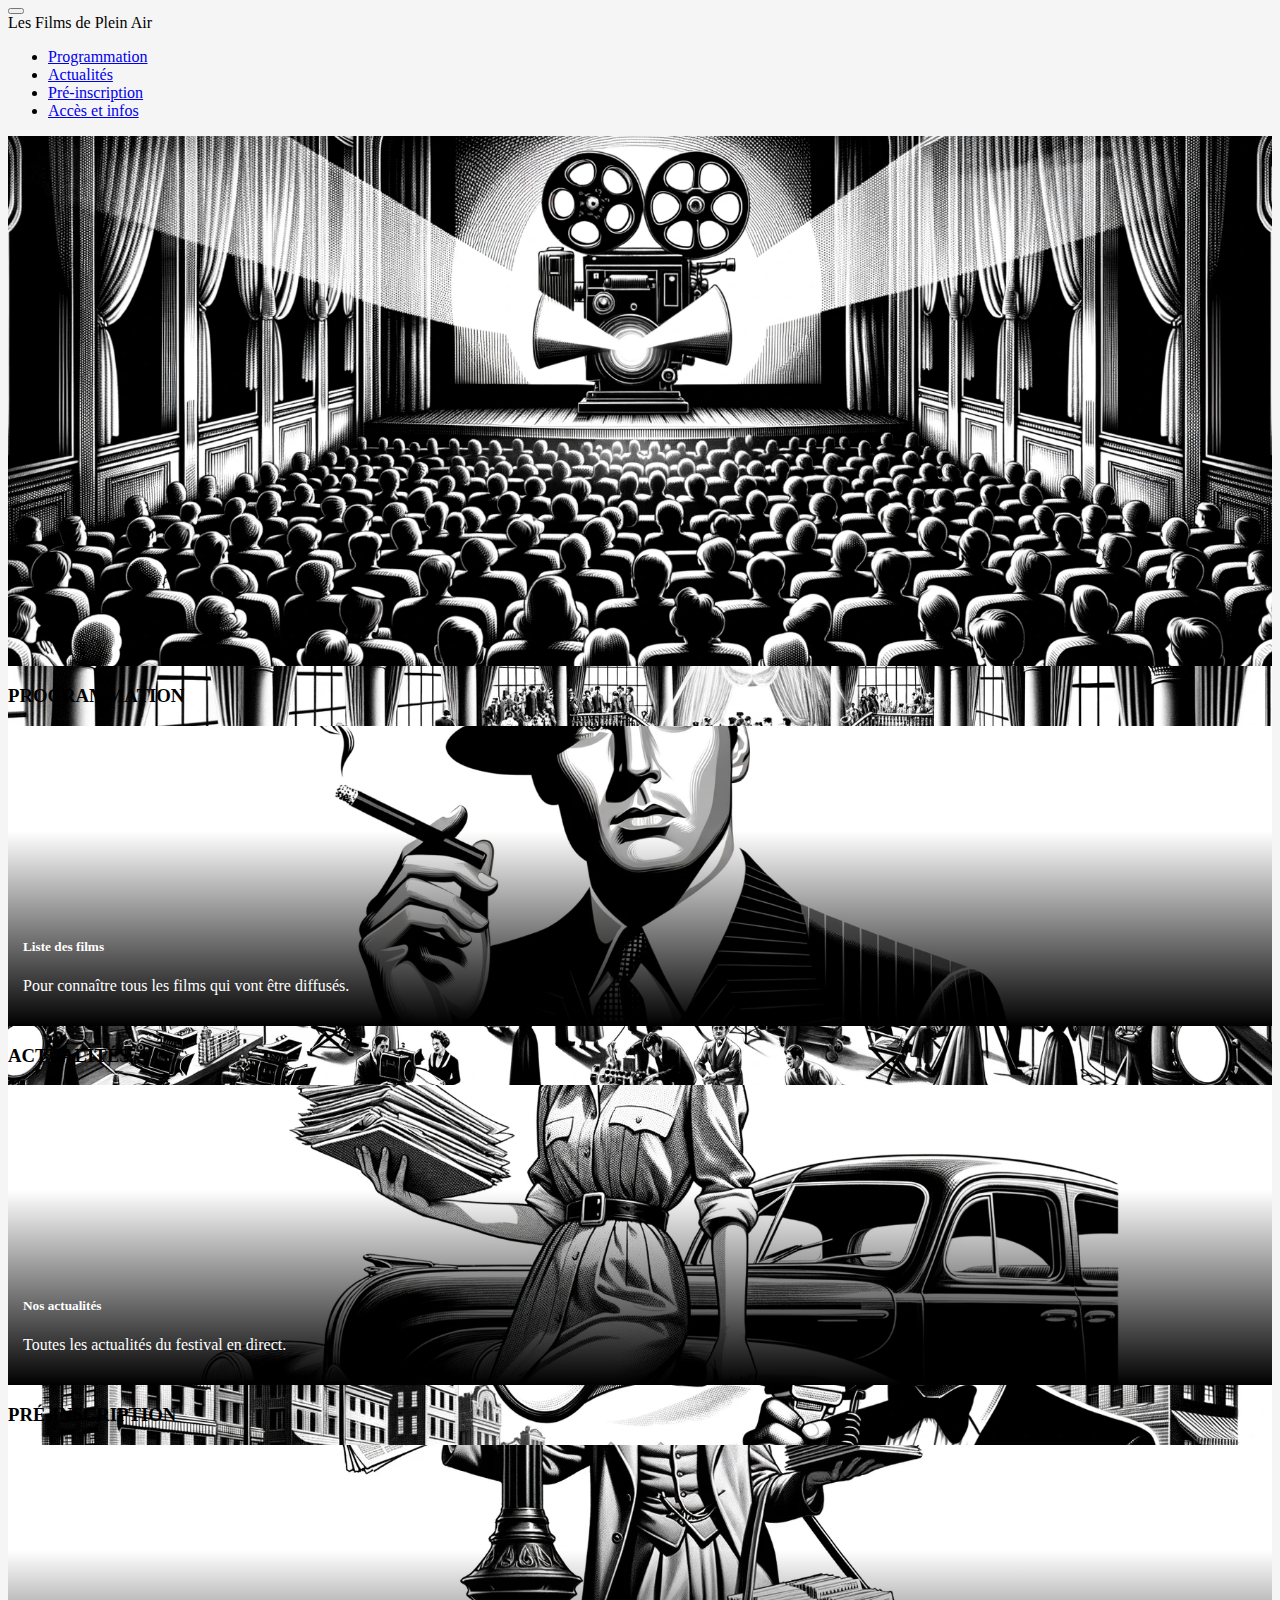
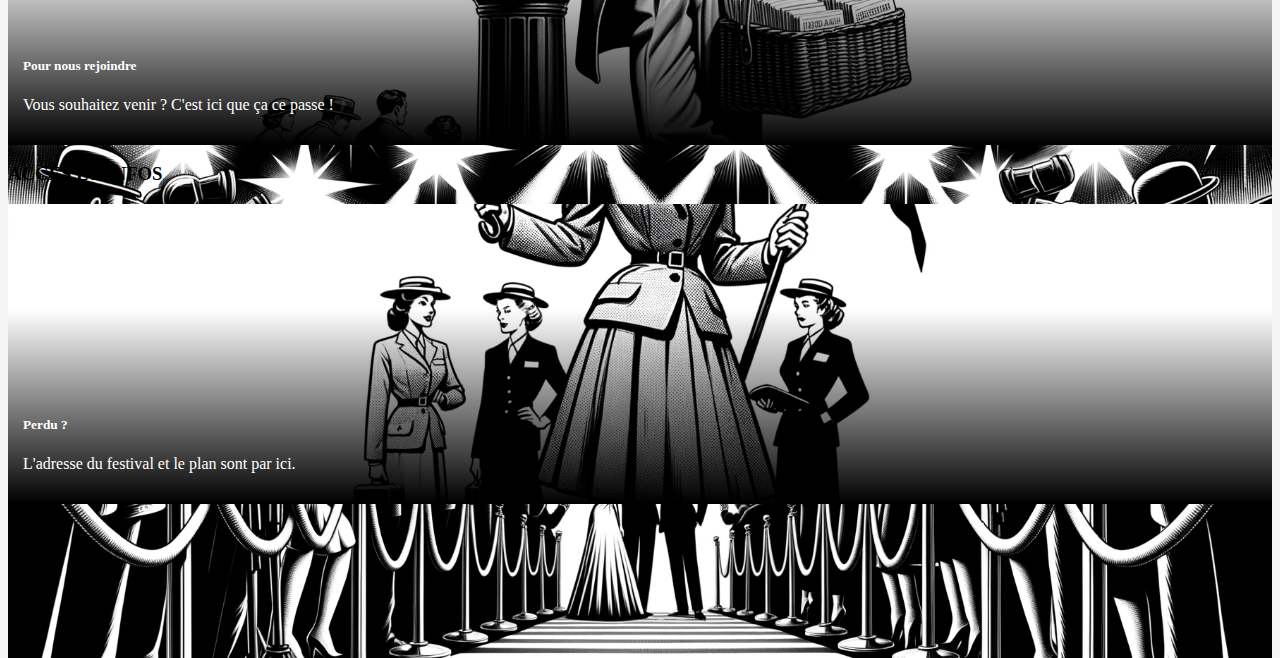
==== index.html @ 4da9a32b "feat: add responsive landing page" ====
<html lang="fr">
<head>
    <meta charset="UTF-8">
    <meta name="viewport" content="width=device-width, initial-scale=1.0">
    <link href="https://cdn.jsdelivr.net/npm/bootstrap@5.3.2/dist/css/bootstrap.min.css" rel="stylesheet" integrity="sha384-T3c6CoIi6uLrA9TneNEoa7RxnatzjcDSCmG1MXxSR1GAsXEV/Dwwykc2MPK8M2HN" crossorigin="anonymous">
    <link href="./assets/styles/colors.css" rel="stylesheet">
    <link href="./assets/styles/index.css" rel="stylesheet">
    <title>Les Films de Plein Air - Accueil</title>
</head>
<body>
    <nav class="navbar navbar-expand-lg navbar-light bg-light">
        <div class="container-fluid flex-column">
          <!-- Bouton hamburger pour les écrans mobiles -->
          <button class="navbar-toggler" type="button" data-bs-toggle="collapse" data-bs-target="#navbarNav" aria-controls="navbarNav" aria-expanded="false" aria-label="Toggle navigation">
            <span class="navbar-toggler-icon"></span>
          </button>
    
          <!-- Étage supérieur toujours visible -->
          <div class="d-flex justify-content-center w-100 border-bottom">
            <span class="navbar-text">
              Les Films de Plein Air
            </span>
          </div>
    
          <!-- Étage inférieur qui s'effondre sur mobile -->
          <div class="collapse navbar-collapse justify-content-center w-100 d-lg-flex" id="navbarNav">
            <ul class="navbar-nav d-flex flex-row justify-content-center">
              <li class="nav-item me-5">
                <a class="nav-link" href="#">Programmation</a>
              </li>
              <li class="nav-item me-5">
                <a class="nav-link" href="#">Actualités</a>
              </li>
              <li class="nav-item me-5">
                <a class="nav-link" href="#">Pré-inscription</a>
              </li>
              <li class="nav-item">
                <a class="nav-link" href="#">Accès et infos</a>
              </li>
            </ul>
          </div>
        </div>
      </nav>
      <main class="justify-content-center vh-100">
        <section id="filmsOverview" class="w-100">
            <div id="imageCarousel" class="carousel slide" data-bs-ride="carousel" style="height: 60%;">
                <div class="carousel-inner">
                  <div class="carousel-item active">
                    <img src="./assets/images/main.png" class="d-block img-fit" alt="Main Image">
                  </div>
                    <div class="carousel-item">
                        <img src="./assets/images/second.png" class="d-block img-fit" alt="Second Image">
                    </div>
                    <div class="carousel-item">
                        <img src="./assets/images/third.png" class="d-block img-fit" alt="Second Image">
                    </div>
                    <div class="carousel-item">
                        <img src="./assets/images/fourth.png" class="d-block img-fit" alt="Second Image">
                    </div>
                </div>
              </div>
        </section>
        <section class="container my-5">
            <div class="row">
              <div class="col-md-3">
                <h3 class="text-center bold">PROGRAMMATION</h3>
                <div class="card custom-card" style="background-image: url('./assets/images/program.png');">
                  <div class="card-gradient"></div>
                  <div class="card-content">
                    <h5>Liste des films</h5>
                    <p>Pour connaître tous les films qui vont être diffusés.</p>
                  </div>
                </div>
              </div>
              <div class="col-md-3">
                <h3 class="text-center bold">ACTUALITÉS</h3>
                <div class="card custom-card" style="background-image: url('./assets/images/actu.png');">
                  <div class="card-gradient"></div>
                  <div class="card-content">
                    <h5>Nos actualités</h5>
                    <p>Toutes les actualités du festival en direct.</p>
                  </div>
                </div>
              </div>
              <div class="col-md-3">
                <h3 class="text-center bold">PRÉ-INSCRIPTION</h3>
                <div class="card custom-card" style="background-image: url('./assets/images/preorder.png');">
                  <div class="card-gradient"></div>
                  <div class="card-content">
                    <h5>Pour nous rejoindre</h5>
                    <p>Vous souhaitez venir ? C'est ici que ça ce passe !</p>
                  </div>
                </div>
              </div>
              <div class="col-md-3">
                <h3 class="text-center bold">ACCÉS ET INFOS</h3>
                <div class="card custom-card" style="background-image: url('./assets/images/guide.png');">
                  <div class="card-gradient"></div>
                  <div class="card-content">
                    <h5>Perdu ?</h5>
                    <p>L'adresse du festival et le plan sont par ici.</p>
                  </div>
                </div>
              </div>
            </div>
          </section>
      </main>
    
</body>
<script src="https://code.jquery.com/jquery-3.7.1.min.js" integrity="sha256-/JqT3SQfawRcv/BIHPThkBvs0OEvtFFmqPF/lYI/Cxo=" crossorigin="anonymous"></script>
<script src="https://cdnjs.cloudflare.com/ajax/libs/popper.js/2.9.2/umd/popper.min.js" integrity="sha512-2rNj2KJ+D8s1ceNasTIex6z4HWyOnEYLVC3FigGOmyQCZc2eBXKgOxQmo3oKLHyfcj53uz4QMsRCWNbLd32Q1g==" crossorigin="anonymous" referrerpolicy="no-referrer"></script>
<script src="https://cdn.jsdelivr.net/npm/bootstrap@5.3.2/dist/js/bootstrap.bundle.min.js" integrity="sha384-C6RzsynM9kWDrMNeT87bh95OGNyZPhcTNXj1NW7RuBCsyN/o0jlpcV8Qyq46cDfL" crossorigin="anonymous"></script>
</html>
---- assets/styles/colors.css ----
body {
    background-color: #F5F5F5;
}

.btn-primary {
    background-color: #012A3F !important;
    border-color: #012A3F !important;
}
---- assets/styles/index.css ----
.img-fit {
    object-fit: cover !important;
    height: 100%;
    width: 100%;
  }

  .small-img-wrapper {
    padding: 5px;
  }

  .main-img-wrapper {
    margin-bottom: 10px;
  }

  .border-round {
    border-radius: 15px;
  }

  .img-fluid {
    object-fit: cover !important;
  }

  .mt-170 {
    margin-top: 70px;
  }

  .custom-card {
    background: no-repeat center center;
    background-size: cover;
    height: 300px;
    position: relative;
  }
  
  .card-gradient {
    position: absolute;
    top: 0;
    left: 0;
    right: 0;
    bottom: 0;
    background: linear-gradient(to top, black, transparent 65%);
    transition-duration: 1s;
  }
  
  .card-content {
    position: absolute;
    bottom: 0;
    left: 0;
    right: 0;
    padding: 15px;
    color: white;
  }

  .card:hover {
    .card-gradient {
      background: linear-gradient(to top, #06d6a0, transparent 65%);
    }
  }
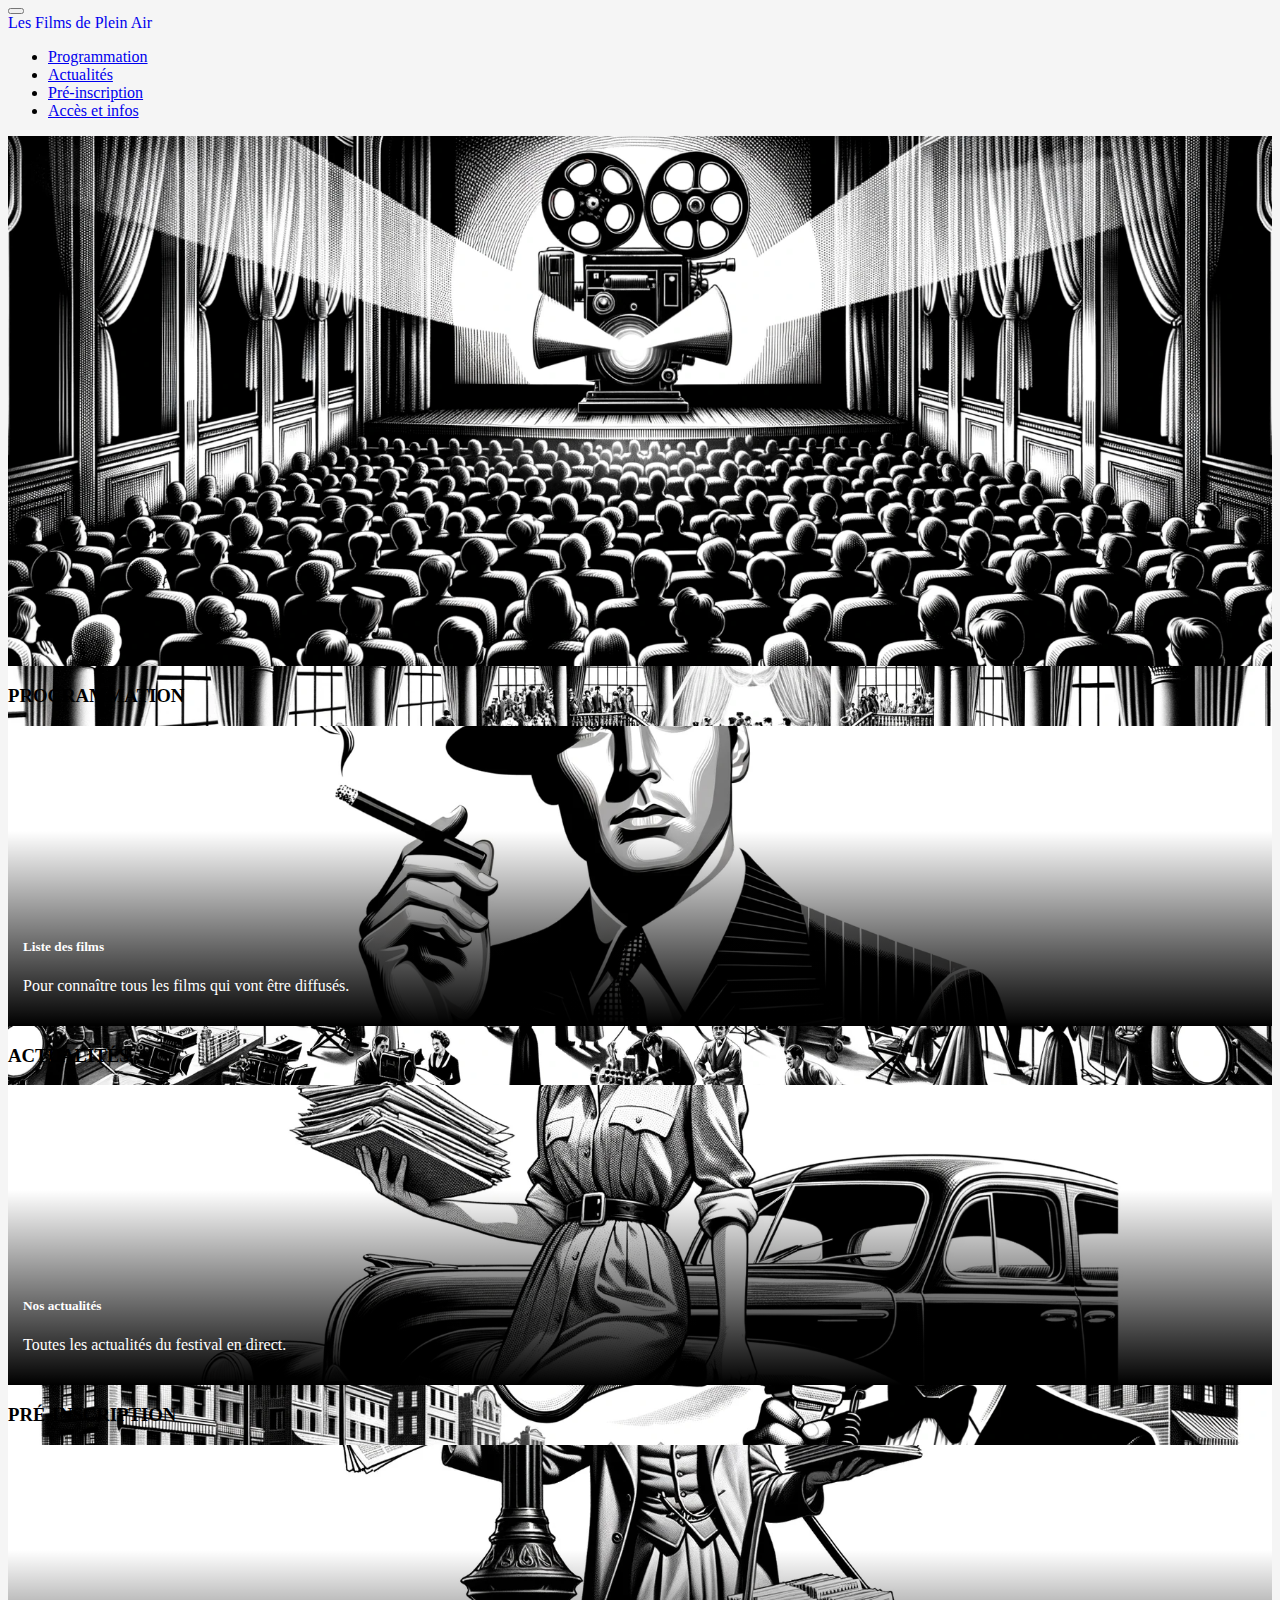
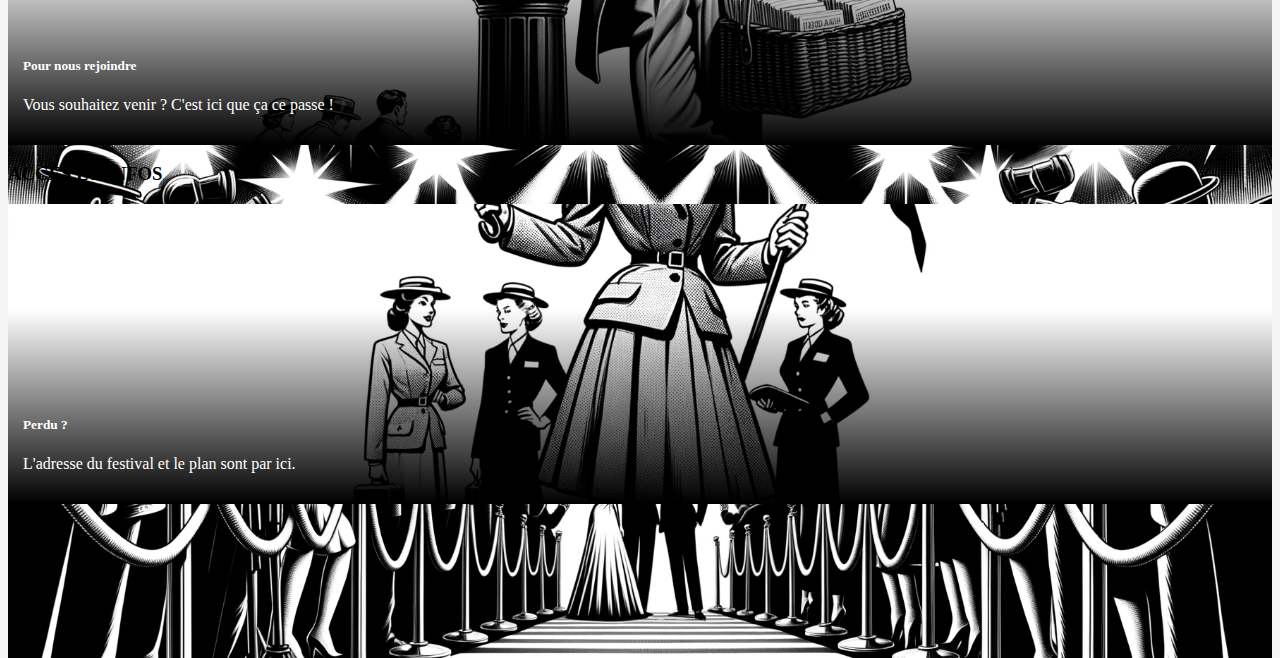
==== commit 49d0db37: "feat: add news, pre-register and access pages" ====
--- a/index.html
+++ b/index.html
@@ -10,32 +10,29 @@
 <body>
     <nav class="navbar navbar-expand-lg navbar-light bg-light">
         <div class="container-fluid flex-column">
-          <!-- Bouton hamburger pour les écrans mobiles -->
           <button class="navbar-toggler" type="button" data-bs-toggle="collapse" data-bs-target="#navbarNav" aria-controls="navbarNav" aria-expanded="false" aria-label="Toggle navigation">
             <span class="navbar-toggler-icon"></span>
           </button>
-    
-          <!-- Étage supérieur toujours visible -->
           <div class="d-flex justify-content-center w-100 border-bottom">
-            <span class="navbar-text">
-              Les Films de Plein Air
-            </span>
+            <a href="/" style="text-decoration: none;">
+              <span class="navbar-text">
+                Les Films de Plein Air
+              </span>
+            </a>
           </div>
-    
-          <!-- Étage inférieur qui s'effondre sur mobile -->
           <div class="collapse navbar-collapse justify-content-center w-100 d-lg-flex" id="navbarNav">
             <ul class="navbar-nav d-flex flex-row justify-content-center">
               <li class="nav-item me-5">
-                <a class="nav-link" href="#">Programmation</a>
+                <a class="nav-link" href="pages/program">Programmation</a>
               </li>
               <li class="nav-item me-5">
-                <a class="nav-link" href="#">Actualités</a>
+                <a class="nav-link" href="pages/news/all">Actualités</a>
               </li>
               <li class="nav-item me-5">
-                <a class="nav-link" href="#">Pré-inscription</a>
+                <a class="nav-link" href="pages/pre-order">Pré-inscription</a>
               </li>
               <li class="nav-item">
-                <a class="nav-link" href="#">Accès et infos</a>
+                <a class="nav-link" href="pages/access">Accès et infos</a>
               </li>
             </ul>
           </div>
@@ -63,44 +60,52 @@
         <section class="container my-5">
             <div class="row">
               <div class="col-md-3">
-                <h3 class="text-center bold">PROGRAMMATION</h3>
-                <div class="card custom-card" style="background-image: url('./assets/images/program.png');">
-                  <div class="card-gradient"></div>
-                  <div class="card-content">
-                    <h5>Liste des films</h5>
-                    <p>Pour connaître tous les films qui vont être diffusés.</p>
+                <a href="pages/program" style="text-decoration: none; color: inherit;">
+                  <h3 class="text-center bold">PROGRAMMATION</h3>
+                  <div class="card custom-card" style="background-image: url('./assets/images/program.png');">
+                    <div class="card-gradient"></div>
+                    <div class="card-content">
+                      <h5>Liste des films</h5>
+                      <p>Pour connaître tous les films qui vont être diffusés.</p>
+                    </div>
                   </div>
+                </a>
+              </div>
+              <div class="col-md-3">
+                <a href="pages/news/all" style="text-decoration: none; color: inherit;">
+                  <h3 class="text-center bold">ACTUALITÉS</h3>
+                  <div class="card custom-card" style="background-image: url('./assets/images/actu.png');">
+                    <div class="card-gradient"></div>
+                    <div class="card-content">
+                      <h5>Nos actualités</h5>
+                      <p>Toutes les actualités du festival en direct.</p>
+                    </div>
+                  </a>
                 </div>
               </div>
               <div class="col-md-3">
-                <h3 class="text-center bold">ACTUALITÉS</h3>
-                <div class="card custom-card" style="background-image: url('./assets/images/actu.png');">
-                  <div class="card-gradient"></div>
-                  <div class="card-content">
-                    <h5>Nos actualités</h5>
-                    <p>Toutes les actualités du festival en direct.</p>
+                <a href="pages/pre-order" style="text-decoration: none; color: inherit;">
+                  <h3 class="text-center bold">PRÉ-INSCRIPTION</h3>
+                  <div class="card custom-card" style="background-image: url('./assets/images/preorder.png');">
+                    <div class="card-gradient"></div>
+                    <div class="card-content">
+                      <h5>Pour nous rejoindre</h5>
+                      <p>Vous souhaitez venir ? C'est ici que ça ce passe !</p>
+                    </div>
                   </div>
-                </div>
+                </a>
               </div>
               <div class="col-md-3">
-                <h3 class="text-center bold">PRÉ-INSCRIPTION</h3>
-                <div class="card custom-card" style="background-image: url('./assets/images/preorder.png');">
-                  <div class="card-gradient"></div>
-                  <div class="card-content">
-                    <h5>Pour nous rejoindre</h5>
-                    <p>Vous souhaitez venir ? C'est ici que ça ce passe !</p>
+                <a href="pages/access" style="text-decoration: none; color: inherit;">
+                  <h3 class="text-center bold">ACCÉS ET INFOS</h3>
+                  <div class="card custom-card" style="background-image: url('./assets/images/guide.png');">
+                    <div class="card-gradient"></div>
+                    <div class="card-content">
+                      <h5>Perdu ?</h5>
+                      <p>L'adresse du festival et le plan sont par ici.</p>
+                    </div>
                   </div>
-                </div>
-              </div>
-              <div class="col-md-3">
-                <h3 class="text-center bold">ACCÉS ET INFOS</h3>
-                <div class="card custom-card" style="background-image: url('./assets/images/guide.png');">
-                  <div class="card-gradient"></div>
-                  <div class="card-content">
-                    <h5>Perdu ?</h5>
-                    <p>L'adresse du festival et le plan sont par ici.</p>
-                  </div>
-                </div>
+                </a>
               </div>
             </div>
           </section>
@@ -108,6 +113,5 @@
     
 </body>
 <script src="https://code.jquery.com/jquery-3.7.1.min.js" integrity="sha256-/JqT3SQfawRcv/BIHPThkBvs0OEvtFFmqPF/lYI/Cxo=" crossorigin="anonymous"></script>
-<script src="https://cdnjs.cloudflare.com/ajax/libs/popper.js/2.9.2/umd/popper.min.js" integrity="sha512-2rNj2KJ+D8s1ceNasTIex6z4HWyOnEYLVC3FigGOmyQCZc2eBXKgOxQmo3oKLHyfcj53uz4QMsRCWNbLd32Q1g==" crossorigin="anonymous" referrerpolicy="no-referrer"></script>
 <script src="https://cdn.jsdelivr.net/npm/bootstrap@5.3.2/dist/js/bootstrap.bundle.min.js" integrity="sha384-C6RzsynM9kWDrMNeT87bh95OGNyZPhcTNXj1NW7RuBCsyN/o0jlpcV8Qyq46cDfL" crossorigin="anonymous"></script>
 </html>